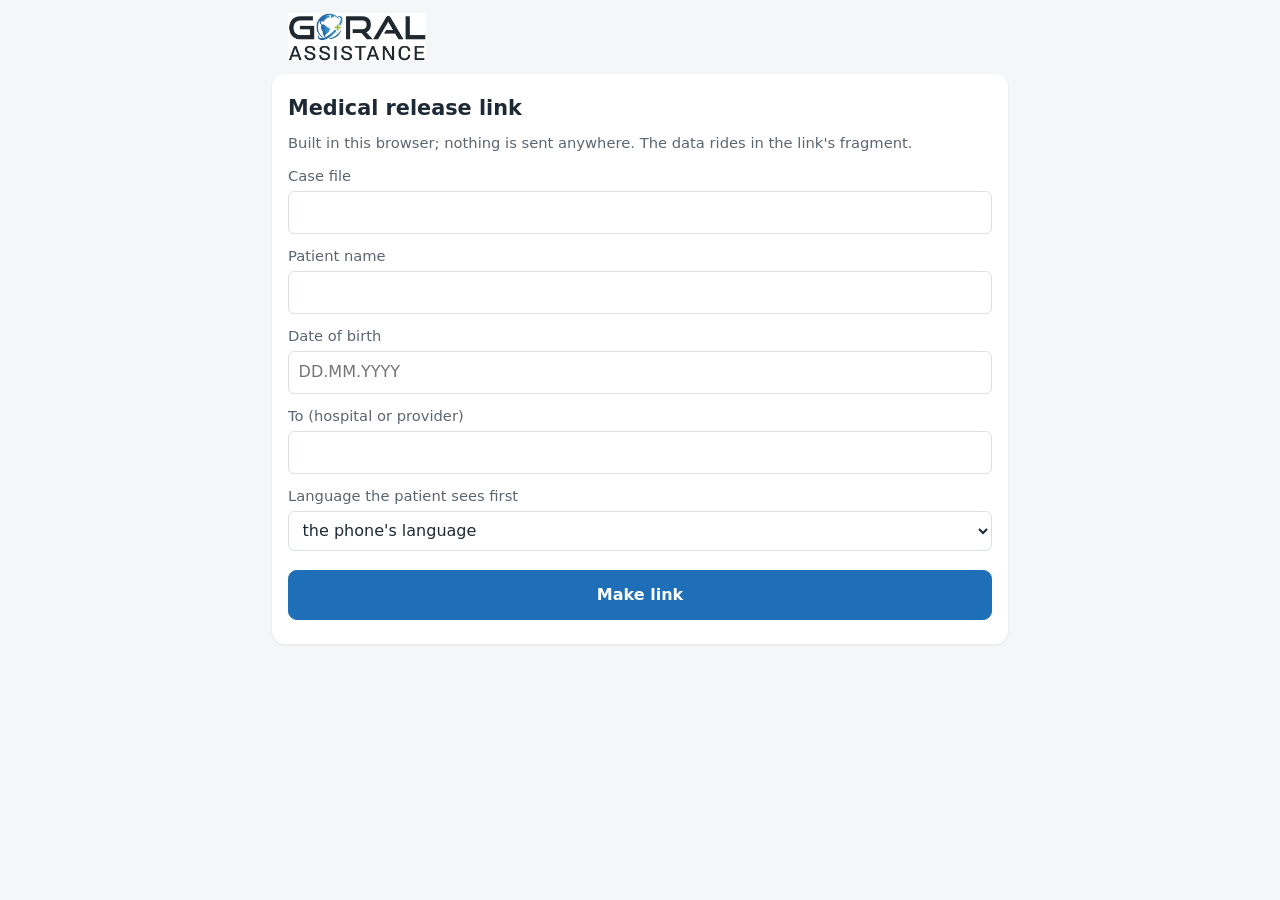
==== make.html @ b26203a5 "Medical release page: link, signature, bilingual PDF Co-Authored-By: Claude Opus 5.5 <noreply@anthro" ====
<!DOCTYPE html>
<html lang="en">
<head>
<meta charset="utf-8">
<meta name="viewport" content="width=device-width, initial-scale=1">
<meta name="robots" content="noindex, nofollow">
<meta name="referrer" content="no-referrer">
<meta http-equiv="Content-Security-Policy"
      content="default-src 'none'; script-src 'self'; style-src 'self'; img-src 'self'; base-uri 'none'; form-action 'none'">
<title>Goral Assistance – release link</title>
<link rel="icon" href="icon.png">
<link rel="stylesheet" href="style.css">
</head>
<body>
<header class="top">
  <img class="logo" src="logo.jpg" alt="Goral Assistance">
</header>
<main>
  <h1>Medical release link</h1>
  <p class="hint">Built in this browser; nothing is sent anywhere. The data rides in the link's fragment.</p>
  <form id="form">
    <label class="field"><span>Case file</span><input id="caseNo" required inputmode="numeric"></label>
    <label class="field"><span>Patient name</span><input id="name" required></label>
    <label class="field"><span>Date of birth</span><input id="dob" placeholder="DD.MM.YYYY"></label>
    <label class="field"><span>To (hospital or provider)</span><input id="recipient" required></label>
    <label class="field"><span>Language the patient sees first</span>
      <select id="lang">
        <option value="">the phone's language</option>
        <option value="de">German</option>
        <option value="en">English</option>
      </select></label>
    <div class="actions">
      <button class="btn primary" type="submit">Make link</button>
    </div>
  </form>
  <div id="out" hidden>
    <label class="field"><span>Link</span><textarea id="link" rows="4" readonly></textarea></label>
    <div class="actions">
      <button class="btn primary" type="button" id="copy">Copy</button>
      <a class="btn" id="open" target="_blank" rel="noopener">Open</a>
    </div>
    <p class="hint" id="copied" hidden>Copied.</p>
  </div>
</main>
<script src="codec.js"></script>
<script src="make.js"></script>
</body>
</html>
---- style.css ----
:root {
  --ink: #1d2a35;
  --muted: #5b6670;
  --blue: #1f6fb8;
  --green: #7cb342;
  --line: #d8dee4;
  --bg: #f4f6f8;
  --error: #b3261e;
  font-family: system-ui, -apple-system, "Segoe UI", Roboto, sans-serif;
  color: var(--ink);
  line-height: 1.5;
}

* { box-sizing: border-box; }

[hidden] { display: none !important; }

body {
  margin: 0;
  background: var(--bg);
  -webkit-text-size-adjust: 100%;
}

body.padopen { overflow: hidden; }

.top {
  display: flex;
  align-items: center;
  justify-content: space-between;
  gap: 1rem;
  max-width: 46rem;
  margin: 0 auto;
  padding: 0.8rem 1rem;
}

.logo { height: 3rem; width: auto; }

.langs { display: flex; border: 1px solid var(--line); border-radius: 0.5rem; overflow: hidden; }

.langs button {
  font: inherit;
  font-weight: 600;
  padding: 0.4rem 0.8rem;
  border: 0;
  background: #fff;
  color: var(--muted);
  cursor: pointer;
}

.langs button[aria-pressed="true"] { background: var(--blue); color: #fff; }

main {
  max-width: 46rem;
  margin: 0 auto 2rem;
  padding: 1.2rem 1rem 1.5rem;
  background: #fff;
  border-radius: 0.8rem;
  box-shadow: 0 1px 3px rgb(0 0 0 / 8%);
}

@media (max-width: 47rem) {
  main { border-radius: 0; box-shadow: none; }
}

h1 { font-size: 1.3rem; margin: 0 0 0.5rem; }
h2 { font-size: 1.02rem; margin: 1.4rem 0 0.4rem; }
p { margin: 0.4rem 0; }

.intro {
  background: #eef5fc;
  border-left: 4px solid var(--blue);
  padding: 0.6rem 0.8rem;
  border-radius: 0.3rem;
}

.facts {
  display: grid;
  grid-template-columns: max-content 1fr;
  gap: 0.25rem 1rem;
  margin: 1rem 0;
}

.facts dt { color: var(--muted); }
.facts dd { margin: 0; font-weight: 600; overflow-wrap: anywhere; }

.hint { color: var(--muted); font-size: 0.92rem; }
.sub { margin-top: 0.8rem; }
.small { color: var(--muted); font-size: 0.78rem; margin-top: 2rem; }

.check {
  display: flex;
  gap: 0.7rem;
  align-items: flex-start;
  padding: 0.55rem 0.6rem;
  margin: 0.3rem 0;
  border: 1px solid var(--line);
  border-radius: 0.5rem;
  cursor: pointer;
}

.check input { width: 1.3rem; height: 1.3rem; margin: 0.1rem 0 0; flex: none; accent-color: var(--blue); }
.check.strong { font-weight: 600; }

.signing {
  margin-top: 1.6rem;
  padding-top: 1rem;
  border-top: 1px solid var(--line);
}

#rep { margin: 0.4rem 0 1rem; }

.field { display: block; margin: 0.7rem 0; }
.field > span { display: block; font-size: 0.92rem; color: var(--muted); margin-bottom: 0.2rem; }

.field input, .field select, .field textarea {
  width: 100%;
  font: inherit;
  font-size: 1rem;
  padding: 0.55rem 0.6rem;
  border: 1px solid var(--line);
  border-radius: 0.4rem;
  background: #fff;
  color: inherit;
}

.sigrow { margin: 1rem 0 0.6rem; }

.sigbox {
  height: 7rem;
  border: 2px dashed var(--line);
  border-radius: 0.6rem;
  display: flex;
  align-items: center;
  justify-content: center;
  color: var(--muted);
  cursor: pointer;
  background: #fbfcfd;
}

.sigbox img { max-height: 6rem; max-width: 95%; }

.sigmeta {
  display: flex;
  justify-content: space-between;
  gap: 1rem;
  flex-wrap: wrap;
  font-size: 0.9rem;
  color: var(--muted);
  margin-top: 0.3rem;
}

.btn {
  display: inline-block;
  font: inherit;
  font-weight: 600;
  font-size: 1rem;
  padding: 0.75rem 1.2rem;
  border-radius: 0.55rem;
  border: 1px solid var(--line);
  background: #fff;
  color: var(--ink);
  text-decoration: none;
  text-align: center;
  cursor: pointer;
}

.btn.primary { background: var(--blue); border-color: var(--blue); color: #fff; }
.btn:disabled { opacity: 0.6; cursor: progress; }

#b-sign { width: 100%; }

.actions {
  display: flex;
  flex-wrap: wrap;
  gap: 0.6rem;
  margin-top: 1.2rem;
}

.actions .btn { flex: 1 1 10rem; }
.actions .hint { flex-basis: 100%; }

.error {
  color: var(--error);
  font-weight: 600;
  margin-top: 1rem;
}

#fail { margin-top: 1rem; }

/* the signature pad over the whole screen */
.pad {
  position: fixed;
  inset: 0;
  z-index: 10;
  background: #fff;
  display: flex;
  flex-direction: column;
  padding: env(safe-area-inset-top) env(safe-area-inset-right) env(safe-area-inset-bottom) env(safe-area-inset-left);
}


.padbar {
  display: flex;
  gap: 0.5rem;
  padding: 0.6rem;
  border-bottom: 1px solid var(--line);
}

.padbar .btn { flex: 1; padding: 0.6rem; }

.padarea { position: relative; flex: 1; }

#pad-canvas {
  position: absolute;
  inset: 0;
  width: 100%;
  height: 100%;
  touch-action: none;
  z-index: 1;
  cursor: crosshair;
}

.padline {
  position: absolute;
  left: 8%;
  right: 8%;
  bottom: 28%;
  border-bottom: 2px solid var(--line);
  color: var(--muted);
  font-size: 0.85rem;
}

.padline span { position: absolute; top: 0.4rem; left: 0; }

.padhint {
  position: absolute;
  left: 0;
  right: 0;
  bottom: 0.6rem;
  text-align: center;
  color: var(--muted);
  font-size: 0.85rem;
}

@media (orientation: landscape) { .padhint { display: none; } }
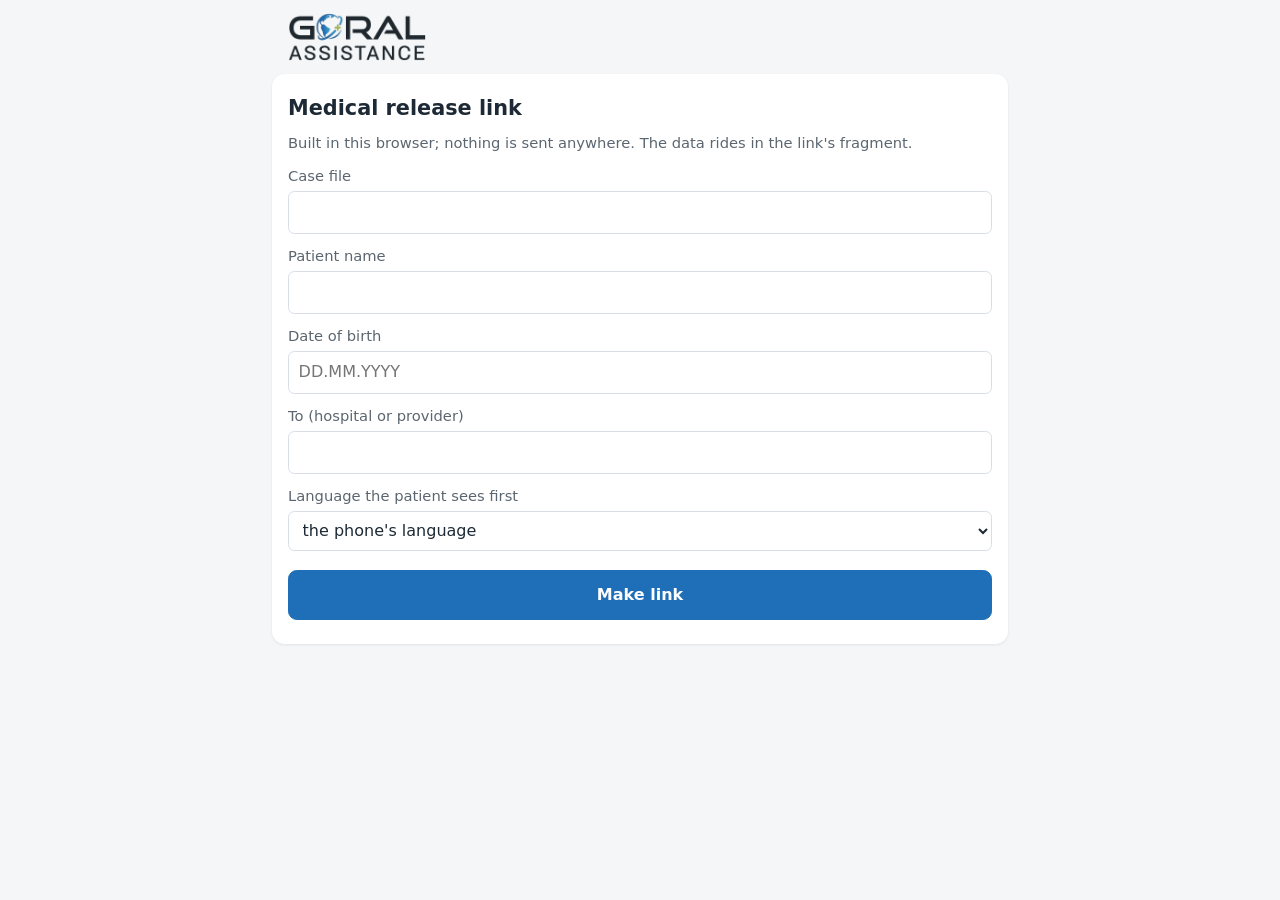
==== commit fd2d576f: "Logo: the transparent PNG Co-Authored-By: Claude Opus 5.5 <noreply@anthropic.com>" ====
--- a/make.html
+++ b/make.html
@@ -13,7 +13,7 @@
 </head>
 <body>
 <header class="top">
-  <img class="logo" src="logo.jpg" alt="Goral Assistance">
+  <img class="logo" src="logo.png" alt="Goral Assistance">
 </header>
 <main>
   <h1>Medical release link</h1>
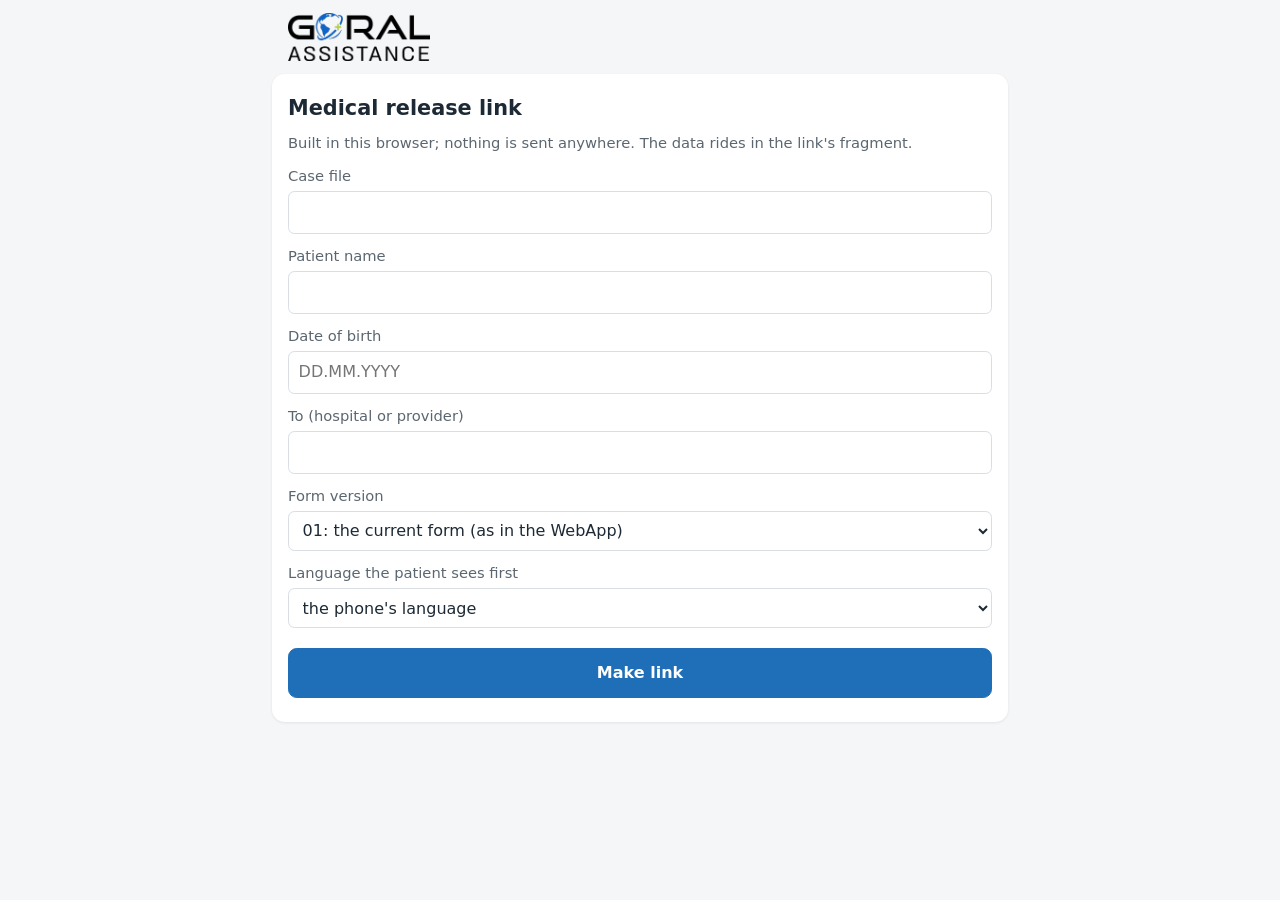
==== commit cdc7f38f: "Second form version, chosen with ?mrf-version=02 Co-Authored-By: Claude Sonnet 5.5 <noreply@anthropi" ====
--- a/make.html
+++ b/make.html
@@ -23,6 +23,13 @@
     <label class="field"><span>Patient name</span><input id="name" required></label>
     <label class="field"><span>Date of birth</span><input id="dob" placeholder="DD.MM.YYYY"></label>
     <label class="field"><span>To (hospital or provider)</span><input id="recipient" required></label>
+    <label class="field"><span>Form version</span>
+      <select id="mrf">
+        <option value="01">01: the current form (as in the WebApp)</option>
+        <option value="02">02: the reworked form (new MRF)</option>
+      </select></label>
+    <label class="field v2f"><span>Date of treatment (version 02)</span><input id="treatment" placeholder="DD.MM.YYYY"></label>
+    <label class="field v2f"><span>Current location, city / postal code / country (version 02; the patient can complete it)</span><input id="location"></label>
     <label class="field"><span>Language the patient sees first</span>
       <select id="lang">
         <option value="">the phone's language</option>
--- a/style.css
+++ b/style.css
@@ -83,6 +83,22 @@
 .facts dt { color: var(--muted); }
 .facts dd { margin: 0; font-weight: 600; overflow-wrap: anywhere; }
 
+/* the case, two to a row, a small label over a bold value (as the form's PDF) */
+.grid {
+  display: grid;
+  grid-template-columns: 1fr 1fr;
+  gap: 0 1.2rem;
+  margin: 1rem 0;
+}
+
+.fact { padding: 0.3rem 0 0.4rem; border-bottom: 1px solid var(--line); min-width: 0; }
+.fact .lab { color: var(--muted); font-size: 0.8rem; }
+.fact .val { font-weight: 600; overflow-wrap: anywhere; min-height: 1.5em; }
+
+@media (max-width: 30rem) {
+  .grid { grid-template-columns: 1fr; }
+}
+
 .hint { color: var(--muted); font-size: 0.92rem; }
 .sub { margin-top: 0.8rem; }
 .small { color: var(--muted); font-size: 0.78rem; margin-top: 2rem; }
@@ -243,3 +259,9 @@
 }
 
 @media (orientation: landscape) { .padhint { display: none; } }
+
+/* the two versions of the form (?mrf-version=): each hides the other's blocks */
+body.v2 .v1only, body:not(.v2) .v2only { display: none !important; }
+body.v2 #rep-kind-field, body.v2 #rep-detail-field { display: none; }
+#s5-items { padding-left: 1.2rem; margin: 0.3rem 0; }
+#s5-items li { margin: 0.25rem 0; }
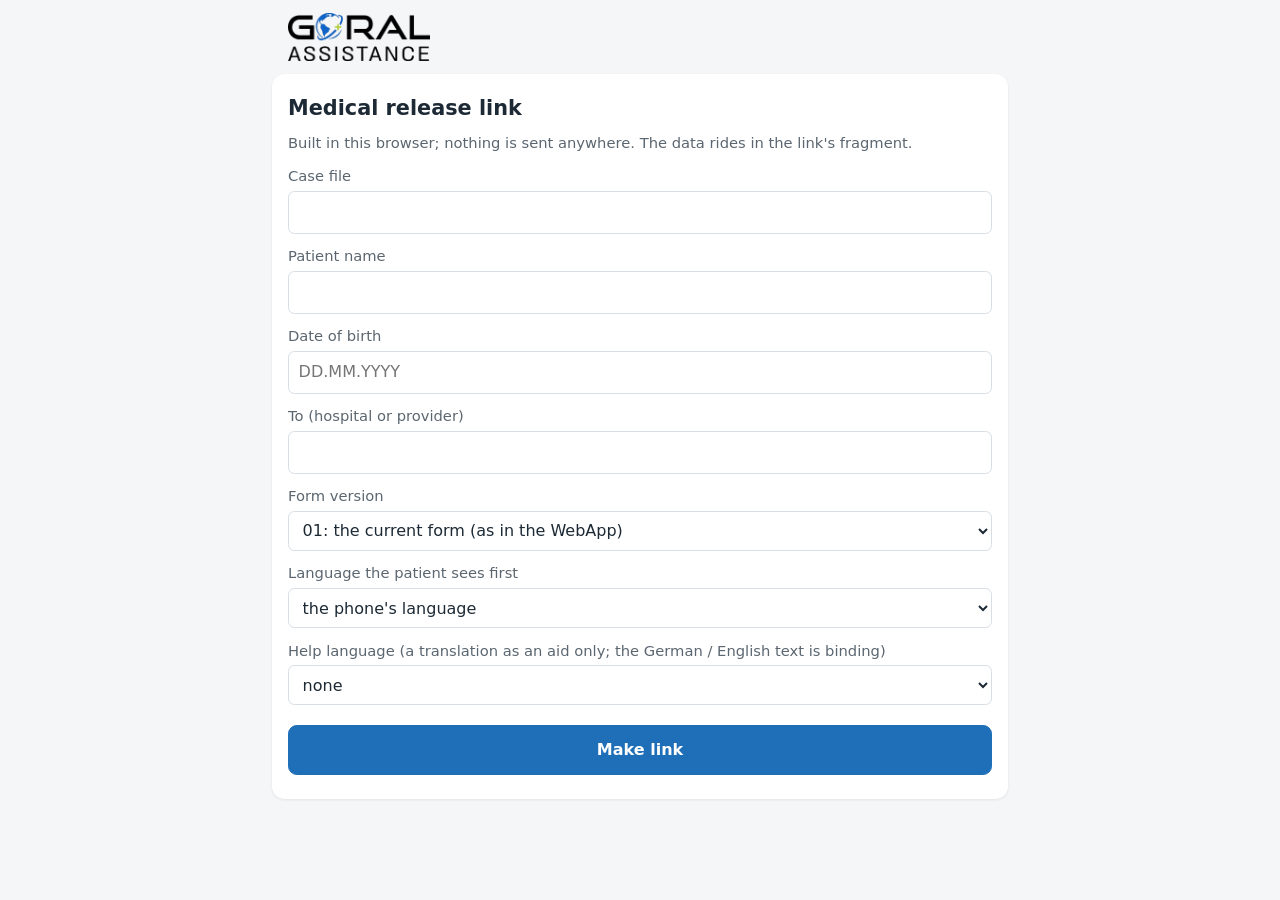
==== commit 27a662f3: "Aid translations (es, pt, pl): buttons, notice, link parameter aid" ====
--- a/make.html
+++ b/make.html
@@ -9,7 +9,7 @@
       content="default-src 'none'; script-src 'self'; style-src 'self'; img-src 'self'; base-uri 'none'; form-action 'none'">
 <title>Goral Assistance – release link</title>
 <link rel="icon" href="icon.png">
-<link rel="stylesheet" href="style.css">
+<link rel="stylesheet" href="style.css?v=3">
 </head>
 <body>
 <header class="top">
@@ -36,6 +36,13 @@
         <option value="de">German</option>
         <option value="en">English</option>
       </select></label>
+    <label class="field"><span>Help language (a translation as an aid only; the German / English text is binding)</span>
+      <select id="aid">
+        <option value="">none</option>
+        <option value="es">Spanish</option>
+        <option value="pt">Portuguese</option>
+        <option value="pl">Polish</option>
+      </select></label>
     <div class="actions">
       <button class="btn primary" type="submit">Make link</button>
     </div>
@@ -49,7 +56,7 @@
     <p class="hint" id="copied" hidden>Copied.</p>
   </div>
 </main>
-<script src="codec.js"></script>
-<script src="make.js"></script>
+<script src="codec.js?v=3"></script>
+<script src="make.js?v=3"></script>
 </body>
 </html>
--- a/style.css
+++ b/style.css
@@ -6,6 +6,8 @@
   --line: #d8dee4;
   --bg: #f4f6f8;
   --error: #b3261e;
+  --warn: #c25e00;
+  --warnbg: #fff4e5;
   font-family: system-ui, -apple-system, "Segoe UI", Roboto, sans-serif;
   color: var(--ink);
   line-height: 1.5;
@@ -113,6 +115,23 @@
   border-radius: 0.5rem;
   cursor: pointer;
 }
+
+.q { border: 2px solid var(--line); border-radius: 0.6rem; padding: 0.6rem 0.7rem 0.7rem; margin: 0.8rem 0; min-width: 0; transition: border-color 0.2s, background 0.2s; }
+.q legend { font-weight: 600; padding: 0 0.3rem; }
+.q.open { border-color: var(--warn); background: var(--warnbg); animation: nudge 1.6s ease-in-out infinite; }
+.q.done { border-color: var(--green); }
+.q.done .badge { display: none; }
+@keyframes nudge { 50% { box-shadow: 0 0 0 5px rgba(194, 94, 0, 0.18); } }
+@media (prefers-reduced-motion: reduce) { .q.open { animation: none; } }
+.badge { display: inline-block; background: var(--warn); color: #fff; border-radius: 1rem; font-size: 0.72rem; font-weight: 600; padding: 0 0.55rem; margin-left: 0.3rem; vertical-align: middle; }
+.opts { display: flex; gap: 0.5rem; margin-top: 0.4rem; }
+.opts.stack { flex-direction: column; }
+.opts label { flex: 1; display: flex; gap: 0.6rem; align-items: center; border: 1px solid var(--line); border-radius: 0.5rem; padding: 0.55rem 0.7rem; background: #fff; cursor: pointer; }
+.opts input { width: 1.3rem; height: 1.3rem; flex: none; accent-color: var(--blue); }
+.opts label:has(input:checked) { border-color: var(--blue); background: #e8f1fa; font-weight: 600; }
+.openline { color: var(--warn); font-weight: 600; margin: 1rem 0 0; }
+.btn[aria-disabled="true"] { background: #b9c4cf; border-color: #b9c4cf; cursor: not-allowed; }
+body.v2 .q, body.v2 .openline { display: none; }
 
 .check input { width: 1.3rem; height: 1.3rem; margin: 0.1rem 0 0; flex: none; accent-color: var(--blue); }
 .check.strong { font-weight: 600; }
@@ -265,3 +284,13 @@
 body.v2 #rep-kind-field, body.v2 #rep-detail-field { display: none; }
 #s5-items { padding-left: 1.2rem; margin: 0.3rem 0; }
 #s5-items li { margin: 0.25rem 0; }
+
+/* the aid languages: help beside the German / English text, never in the PDF */
+.top { flex-wrap: wrap; }
+.langbar { display: flex; flex-wrap: wrap; gap: 0.5rem; justify-content: flex-end; }
+.langs.aids { border-style: dashed; }
+.langs.aids button { font-weight: 500; font-size: 0.85rem; padding: 0.4rem 0.6rem; }
+.aidnotice { background: #eef3f8; border-left: 4px solid var(--blue); padding: 0.5rem 0.7rem; font-size: 0.88rem; margin: 0 0 1rem; border-radius: 0.2rem; }
+.aidbox { border: 1px dashed var(--muted); background: #fafbfc; border-radius: 0.4rem; padding: 0.45rem 0.7rem; margin: -0.3rem 0 0.8rem; font-size: 0.92rem; color: #33414d; }
+.aidbox::before { content: attr(data-aidlabel); display: block; font-size: 0.68rem; font-weight: 700; text-transform: uppercase; color: var(--muted); }
+.aidinline { display: block; font-size: 0.85rem; font-weight: 400; color: #33414d; border-left: 3px dashed var(--line); padding-left: 0.5rem; margin-top: 0.2rem; }
